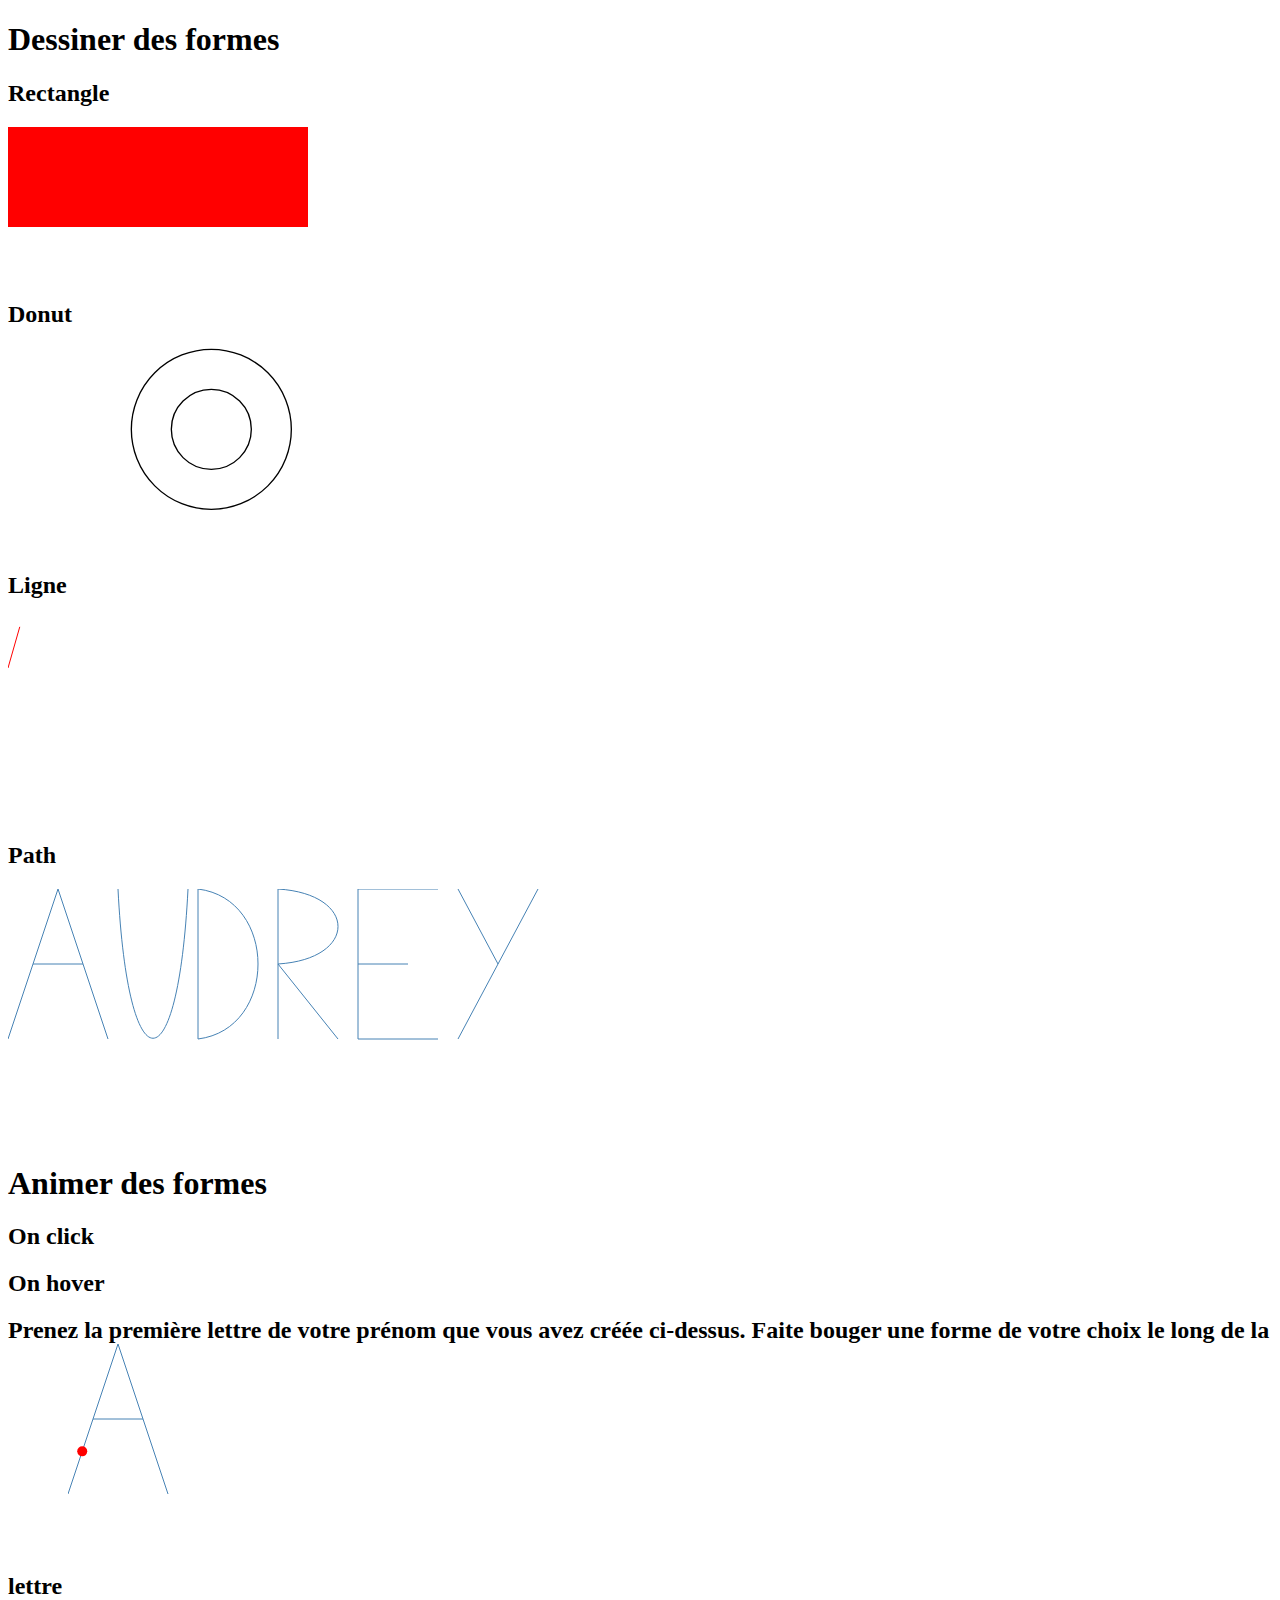
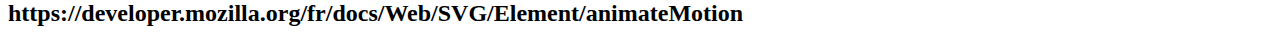
==== 01-SVG/index.html @ 43bc630e "Update index.html" ====
<!DOCTYPE html>
<html lang="en" dir="ltr">
  <head>
    <meta charset="utf-8" />
    <link rel="preconnect" href="https://fonts.googleapis.com" />
    <link rel="preconnect" href="https://fonts.gstatic.com" crossorigin />
    <link
      href="https://fonts.googleapis.com/css?family=Open+Sans"
      rel="stylesheet"
    />
    <link href="css/style.css" rel="stylesheet" />
    <script src="js/script.js" async></script>

    <title>1-SVG</title>
  </head>
  <body>
    <h1>Dessiner des formes</h1>
    <h2>Rectangle</h2>
    <svg>
      <rect
        id="rectangle"
        class="red"
        x="0"
        y="0"
        width="400"
        height="100"
        fill="red"
        onclick="onClick(this)"
      />
    </svg>
    <h2>Donut</h2>
    <svg width="300" height="200" viewBox="0 -11 20 150">
      <circle class="donut" cx="50" cy="50" r="60" fill="none" stroke="black" />
      <circle cx="50" cy="50" r="30" fill="none" stroke="black" />
    </svg>
    <h2>Ligne</h2>
    <svg width="300" height="200">
      <line x1="0" y1="50" x2="11.77" y2="8.83" stroke="red" />
    </svg>
    <h2>Path</h2>
    <svg width="700" height="250">
      <path
        d="M 0 150 L 50 0 L 100 150 M 25 75 L 75 75"
        fill="none"
        stroke="steelblue"
      />
      <path
        d="M 110 0 C 120 199, 170 199, 180 0 "
        fill="none"
        stroke="steelblue"
      />
      <path d="M 190 0 L 190 150" fill="none" stroke="steelblue" />
      <path
        d=" M 190 0 C 270 10, 270 140, 190 150"
        fill="none"
        stroke="steelblue"
      />
      <path d="M 270 0 L 270 150" fill="none" stroke="steelblue" />
      <path
        d=" M 270 0 C 350 5, 350 70, 270 75"
        fill="none"
        stroke="steelblue"
      />
      <path d="M 270 75 L 330 150" fill="none" stroke="steelblue" />
      <path
        d="M 430 0 L 350 0 L 350 150 L 430 150"
        fill="none"
        stroke="steelblue"
      />
      <path d="M 350 75 L 400 75" fill="none" stroke="steelblue" />
      <path d="M 450 150 L 530 0" fill="none" stroke="steelblue" />
      <path d="M 490 75 L 450 0" fill="none" stroke="steelblue" />
    </svg>
    <h1>Animer des formes</h1>

    <h2>On click</h2>

    <h2>On hover</h2>

    <h2>
      Prenez la première lettre de votre prénom que vous avez créée ci-dessus.
      Faite bouger une forme de votre choix le long de la lettre

      <svg width="700" height="250">
        <path
          d="M 0 150 L 50 0 L 100 150 M 25 75 L 75 75"
          fill="none"
          stroke="steelblue"
          id="theMotionPath"
        />
        <!-- Cercle rouge qui sera déplacé le long du chemin. -->
        <circle cx="" cy="" r="5" fill="red">
          <!-- Définit l'animation -->
          <animateMotion dur="6s" repeatCount="indefinite">
            <mpath xlink:href="#theMotionPath" />
          </animateMotion>
        </circle>
      </svg>

      https://developer.mozilla.org/fr/docs/Web/SVG/Element/animateMotion 
    </h2>
  </body>
</html>
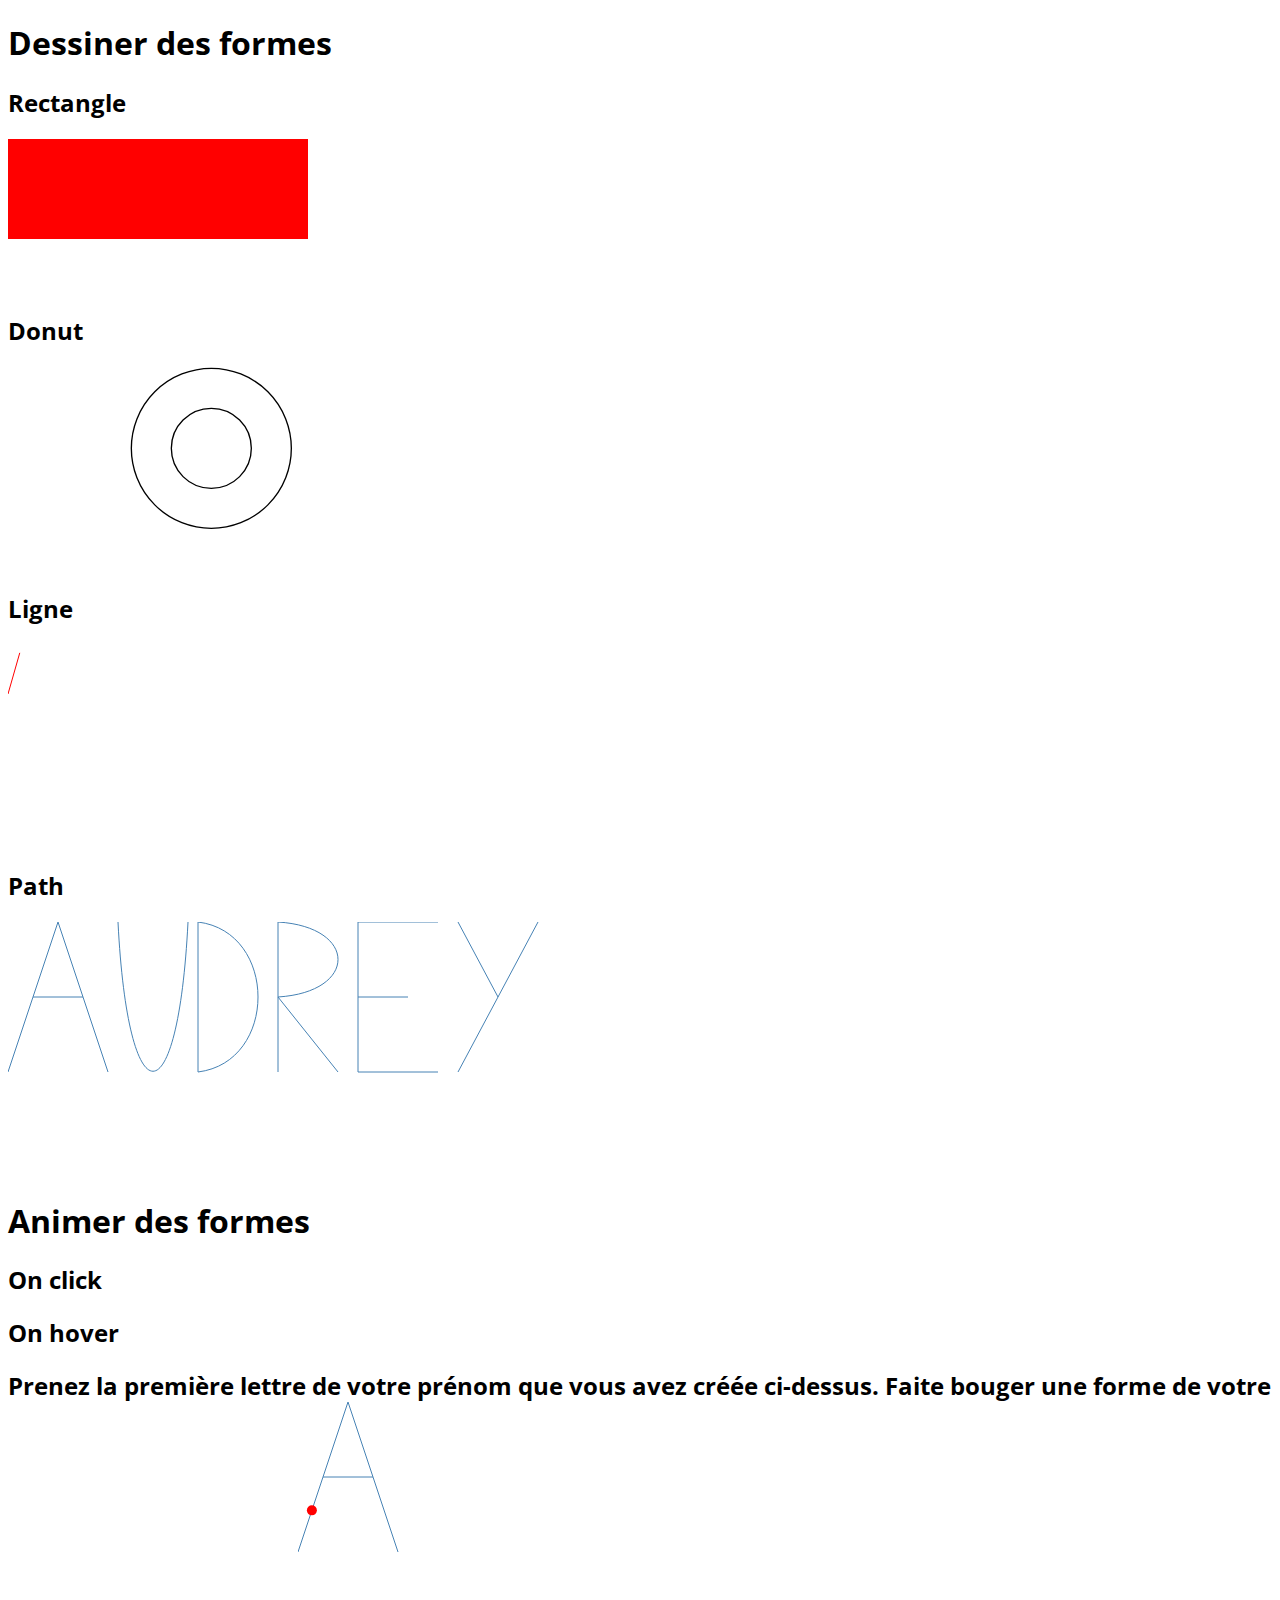
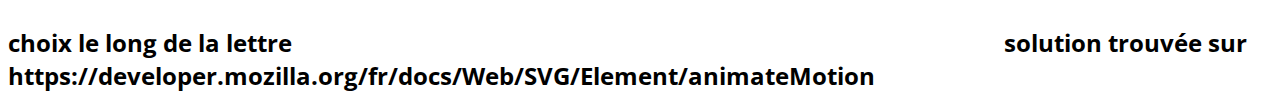
==== commit 1e491601: "Update index.html" ====
--- a/01-SVG/index.html
+++ b/01-SVG/index.html
@@ -97,7 +97,7 @@
         </circle>
       </svg>
 
-      https://developer.mozilla.org/fr/docs/Web/SVG/Element/animateMotion 
+      solution trouvée sur https://developer.mozilla.org/fr/docs/Web/SVG/Element/animateMotion 
     </h2>
   </body>
 </html>
--- a/01-SVG/css/style.css
+++ b/01-SVG/css/style.css
@@ -0,0 +1,8 @@
+body {
+      font-family: 'Open Sans', sans-serif;
+}
+
+.donut:hover{
+      transform: scale(1.2);
+      transition: 0.5s;
+}
